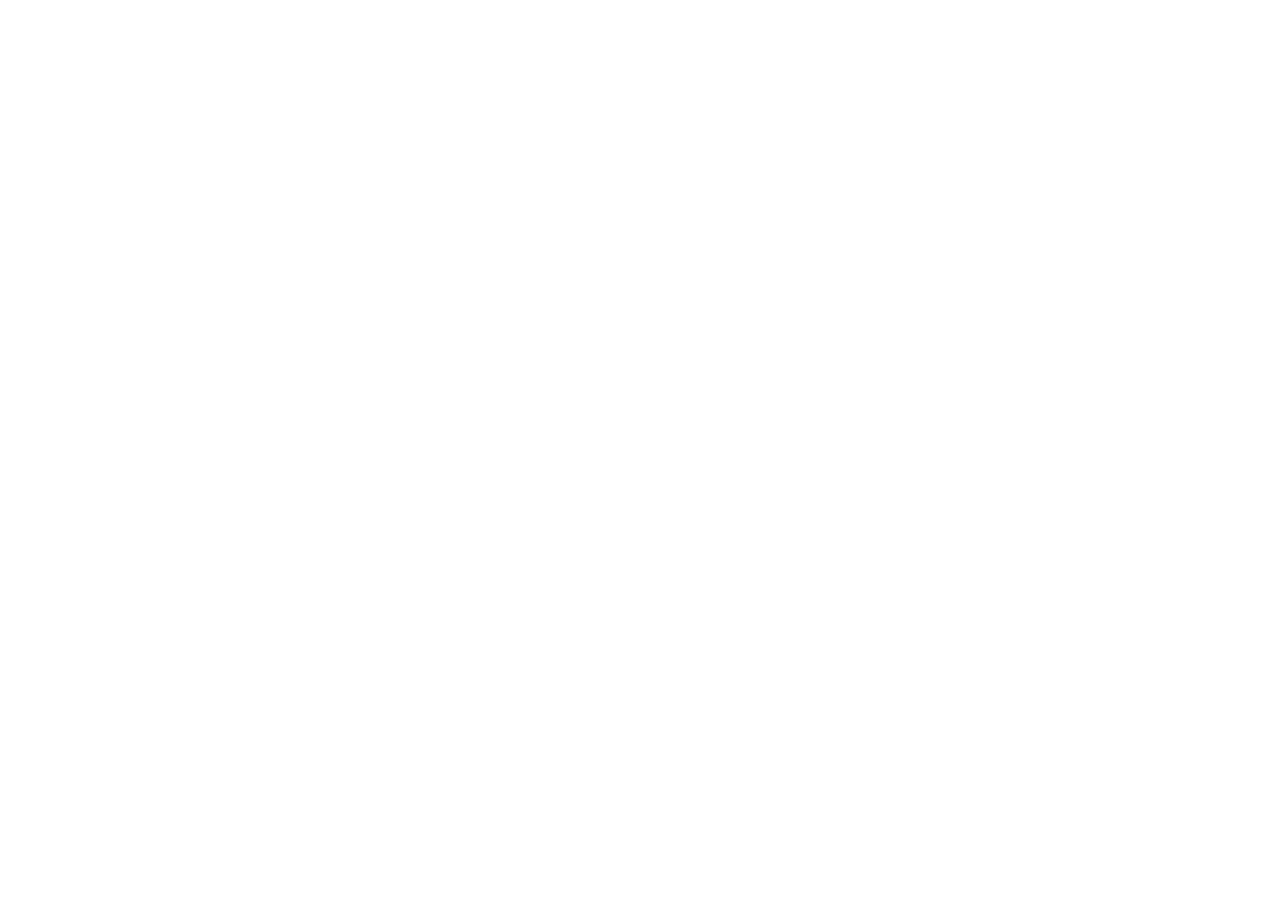
==== a.html @ 0085de49 "rps" ====
<!DOCTYPE html>
<html lang="en">
  <head>
    <meta charset="UTF-8" />
    <meta name="viewport" content="width=device-width, initial-scale=1.0" />
    <title>rock paper scirror</title>
    <script src="./a.js"></script>
  </head>
  <body></body>
</html>
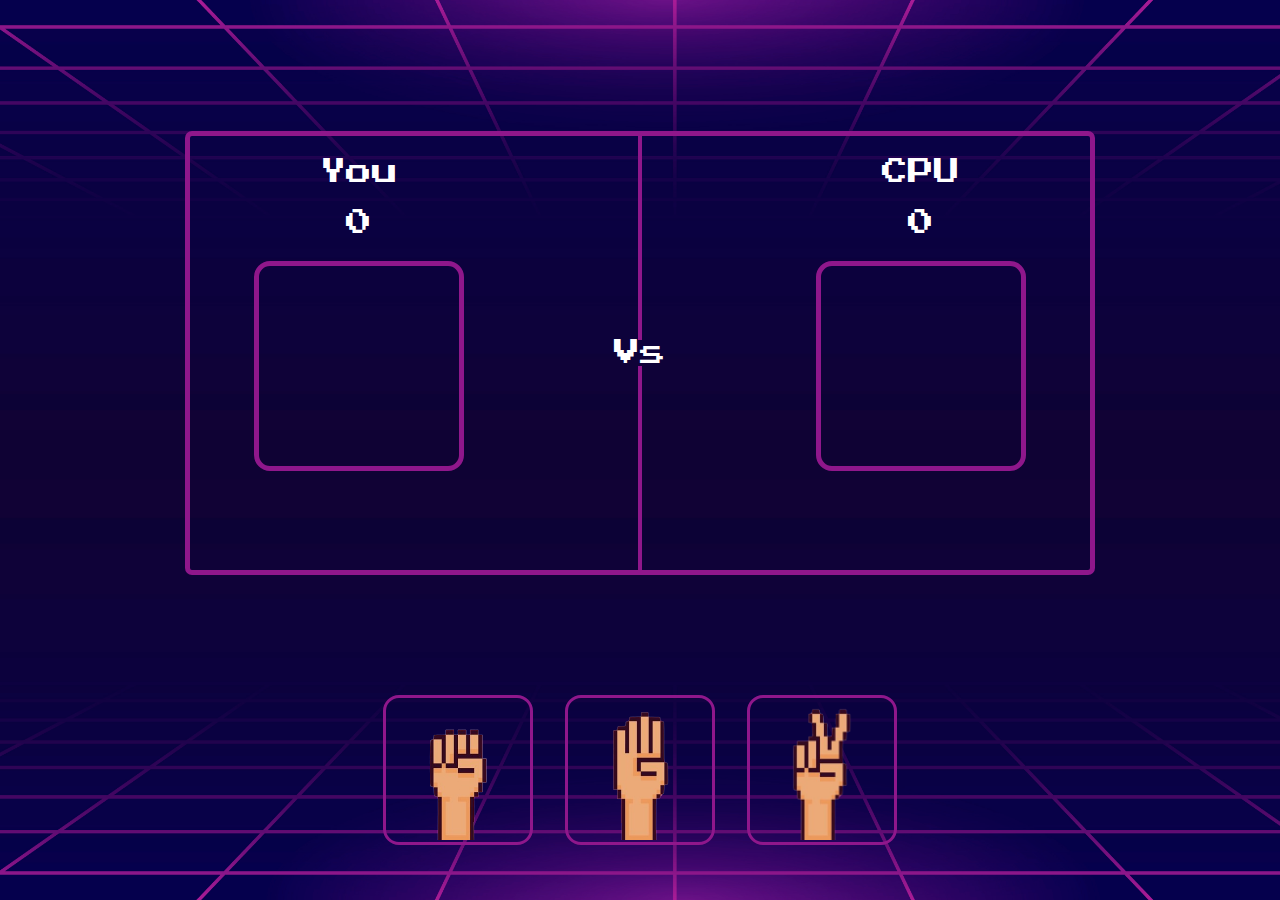
==== commit 6ac5c645: "rps" ====
--- a/a.html
+++ b/a.html
@@ -3,8 +3,45 @@
   <head>
     <meta charset="UTF-8" />
     <meta name="viewport" content="width=device-width, initial-scale=1.0" />
-    <title>rock paper scirror</title>
-    <script src="./a.js"></script>
+    <link rel="stylesheet" href="a.css" />
+    <script src="a.js" defer></script>
+    <title>Rock Paper Scissors</title>
   </head>
-  <body></body>
+  <body>
+    <div class="result"></div>
+    <div class="versus">
+      <div class="container">
+        <div class="playerSide">
+          <div class="you">You</div>
+          <div class="pscore">0</div>
+          <div class="player">
+            <div class="choice"></div>
+          </div>
+        </div>
+        <div class="center">
+          <div class="line"></div>
+          Vs
+          <div class="line"></div>
+        </div>
+        <div class="compSide">
+          <div class="cpu">CPU</div>
+          <div class="cscore">0</div>
+          <div class="comp">
+            <div class="choice"></div>
+          </div>
+        </div>
+      </div>
+    </div>
+    <div class="choices">
+      <button class="ch" value="rock">
+        <img src="./Public/rock.png" height="142px" />
+      </button>
+      <button class="ch" value="paper">
+        <img src="./Public/paper.png" height="142px" />
+      </button>
+      <button class="ch" value="scissors">
+        <img src="./Public/scissor.png" height="142px" />
+      </button>
+    </div>
+  </body>
 </html>
--- a/a.css
+++ b/a.css
@@ -0,0 +1,109 @@
+@import url("https://fonts.googleapis.com/css2?family=Press+Start+2P&display=swap");
+
+* {
+  margin: 0;
+  padding: 0;
+}
+
+.ch {
+  width: 150px;
+  height: 150px;
+  border-radius: 16px;
+  border: 3px solid #8f178b;
+  background-color: transparent;
+  color: white;
+}
+
+html {
+  height: 100%;
+}
+
+body {
+  font-family: "Press Start 2P", system-ui;
+  font-weight: 400;
+  font-style: normal;
+  background-image: url("./Public/bg.jpg");
+  background-repeat: no-repeat;
+  background-attachment: fixed;
+  background-size: cover;
+  display: flex;
+  flex-direction: column;
+  gap: 40px;
+}
+.versus {
+  display: flex;
+  justify-content: center;
+  color: white;
+  /* align-items: center; */
+  font-size: 26px;
+  margin-top: 40px;
+  margin-bottom: 80px;
+}
+.result {
+  padding-top: 4%;
+  font-size: 26px;
+  font-family: "Press Start 2P", system-ui;
+  font-weight: 400;
+  font-style: normal;
+  text-align: center;
+  color: white;
+}
+.line {
+  height: 200px;
+  border: 2px solid #8f178b;
+  width: 0;
+}
+.center {
+  display: flex;
+  flex-direction: column;
+  align-items: center;
+}
+
+.choice {
+  width: 200px;
+  height: 200px;
+  border: 5px solid #8f178b;
+  border-radius: 16px;
+}
+
+.choices {
+  display: flex;
+  gap: 32px;
+  justify-content: center;
+}
+
+.playerChoices {
+  width: 100px;
+  height: 100px;
+  border-radius: 16px;
+  border: 0;
+}
+
+/* .player,
+.comp {
+  display: flex;
+  flex-direction: column;
+  text-align: center;
+  align-items: center;
+  gap: 32px;
+} */
+.container {
+  display: flex;
+  justify-content: center;
+  color: white;
+  /* align-items: center; */
+  font-size: 26px;
+  gap: 150px;
+  border: 5px solid #8f178b;
+  border-radius: 7px;
+  padding-left: 5%;
+  padding-right: 5%;
+}
+.compSide,
+.playerSide {
+  display: flex;
+  flex-direction: column;
+  gap: 25px;
+  text-align: center;
+  padding-top: 3%;
+}
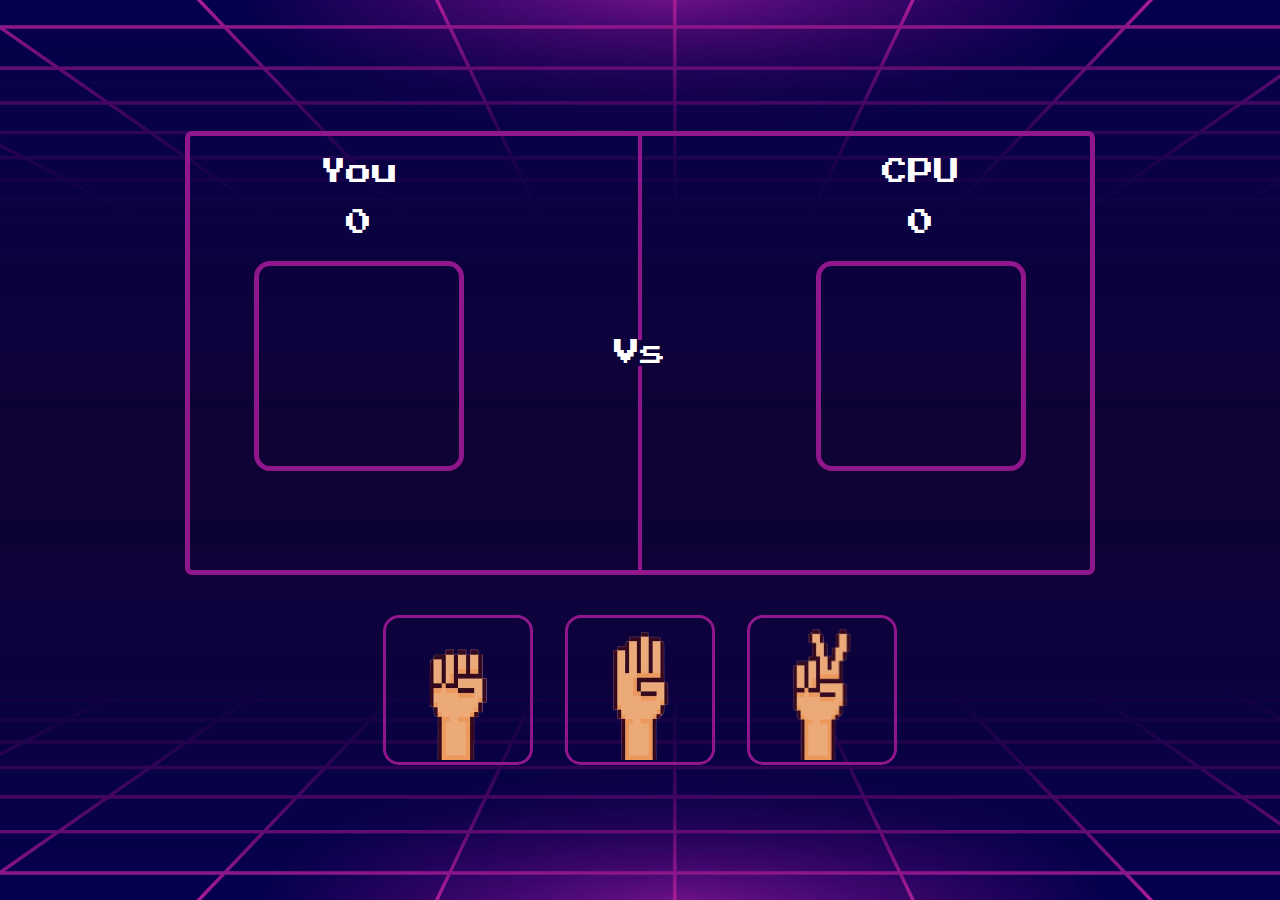
==== commit 188d5c95: "merge" ====
--- a/a.html
+++ b/a.html
@@ -5,7 +5,7 @@
     <meta name="viewport" content="width=device-width, initial-scale=1.0" />
     <link rel="stylesheet" href="a.css" />
     <script src="a.js" defer></script>
-    <title>Rock Paper Scissors</title>
+    <title>RockPaperScissors</title>
   </head>
   <body>
     <div class="result"></div>
--- a/a.css
+++ b/a.css
@@ -37,7 +37,6 @@
   /* align-items: center; */
   font-size: 26px;
   margin-top: 40px;
-  margin-bottom: 80px;
 }
 .result {
   padding-top: 4%;
@@ -71,7 +70,13 @@
   gap: 32px;
   justify-content: center;
 }
-
+.ch:hover {
+  cursor: pointer;
+  height: 180px;
+  width: 180px;
+  transition: 0.5s;
+  box-shadow: #8f178b 0 0 20px 13px;
+}
 .playerChoices {
   width: 100px;
   height: 100px;
